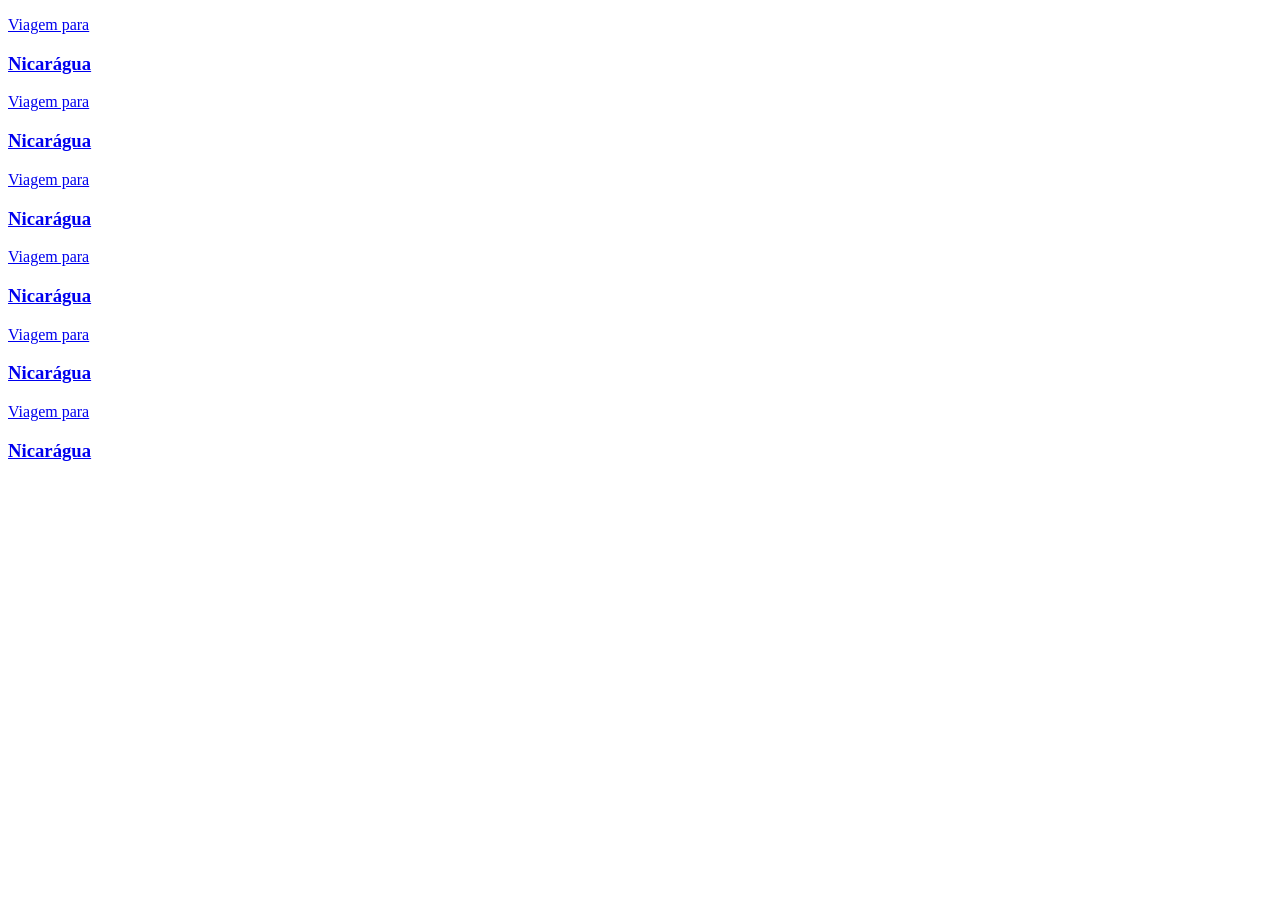
==== cards/index.html @ 80de3675 "feat(cards): added html" ====
<!doctype html>
<html lang="pt-br">
  <head>
    <meta charset="UTF-8" />
    <meta name="viewport" content="width=device-width, initial-scale=1.0" />
    <title>Cards</title>
    <link rel="stylesheet" href="style.css" />
    <script src="script.js" defer></script>
  </head>
  <body>
    <div class="cards">
      <!-- Card 1 - Nicarágua -->
      <a href="#" class="card">
        <div class="card-background"></div>
        <div class="card-content">
          <p>Viagem para</p>
          <h3>Nicarágua</h3>
        </div>
      </a>

      <!-- Card 2 - México -->
      <a href="#" class="card">
        <div class="card-background"></div>
        <div class="card-content">
          <p>Viagem para</p>
          <h3>Nicarágua</h3>
        </div>
      </a>

      <!-- Card 3 - Peru -->
      <a href="#" class="card">
        <div class="card-background"></div>
        <div class="card-content">
          <p>Viagem para</p>
          <h3>Nicarágua</h3>
        </div>
      </a>

      <!-- Card 4 - Brasil -->
      <a href="#" class="card">
        <div class="card-background"></div>
        <div class="card-content">
          <p>Viagem para</p>
          <h3>Nicarágua</h3>
        </div>
      </a>

      <!-- Card 5 - Colômbia -->
      <a href="#" class="card">
        <div class="card-background"></div>
        <div class="card-content">
          <p>Viagem para</p>
          <h3>Nicarágua</h3>
        </div>
      </a>

      <!-- Card 6 - Chile -->
      <a href="#" class="card">
        <div class="card-background"></div>
        <div class="card-content">
          <p>Viagem para</p>
          <h3>Nicarágua</h3>
        </div>
      </a>
    </div>
  </body>
</html>
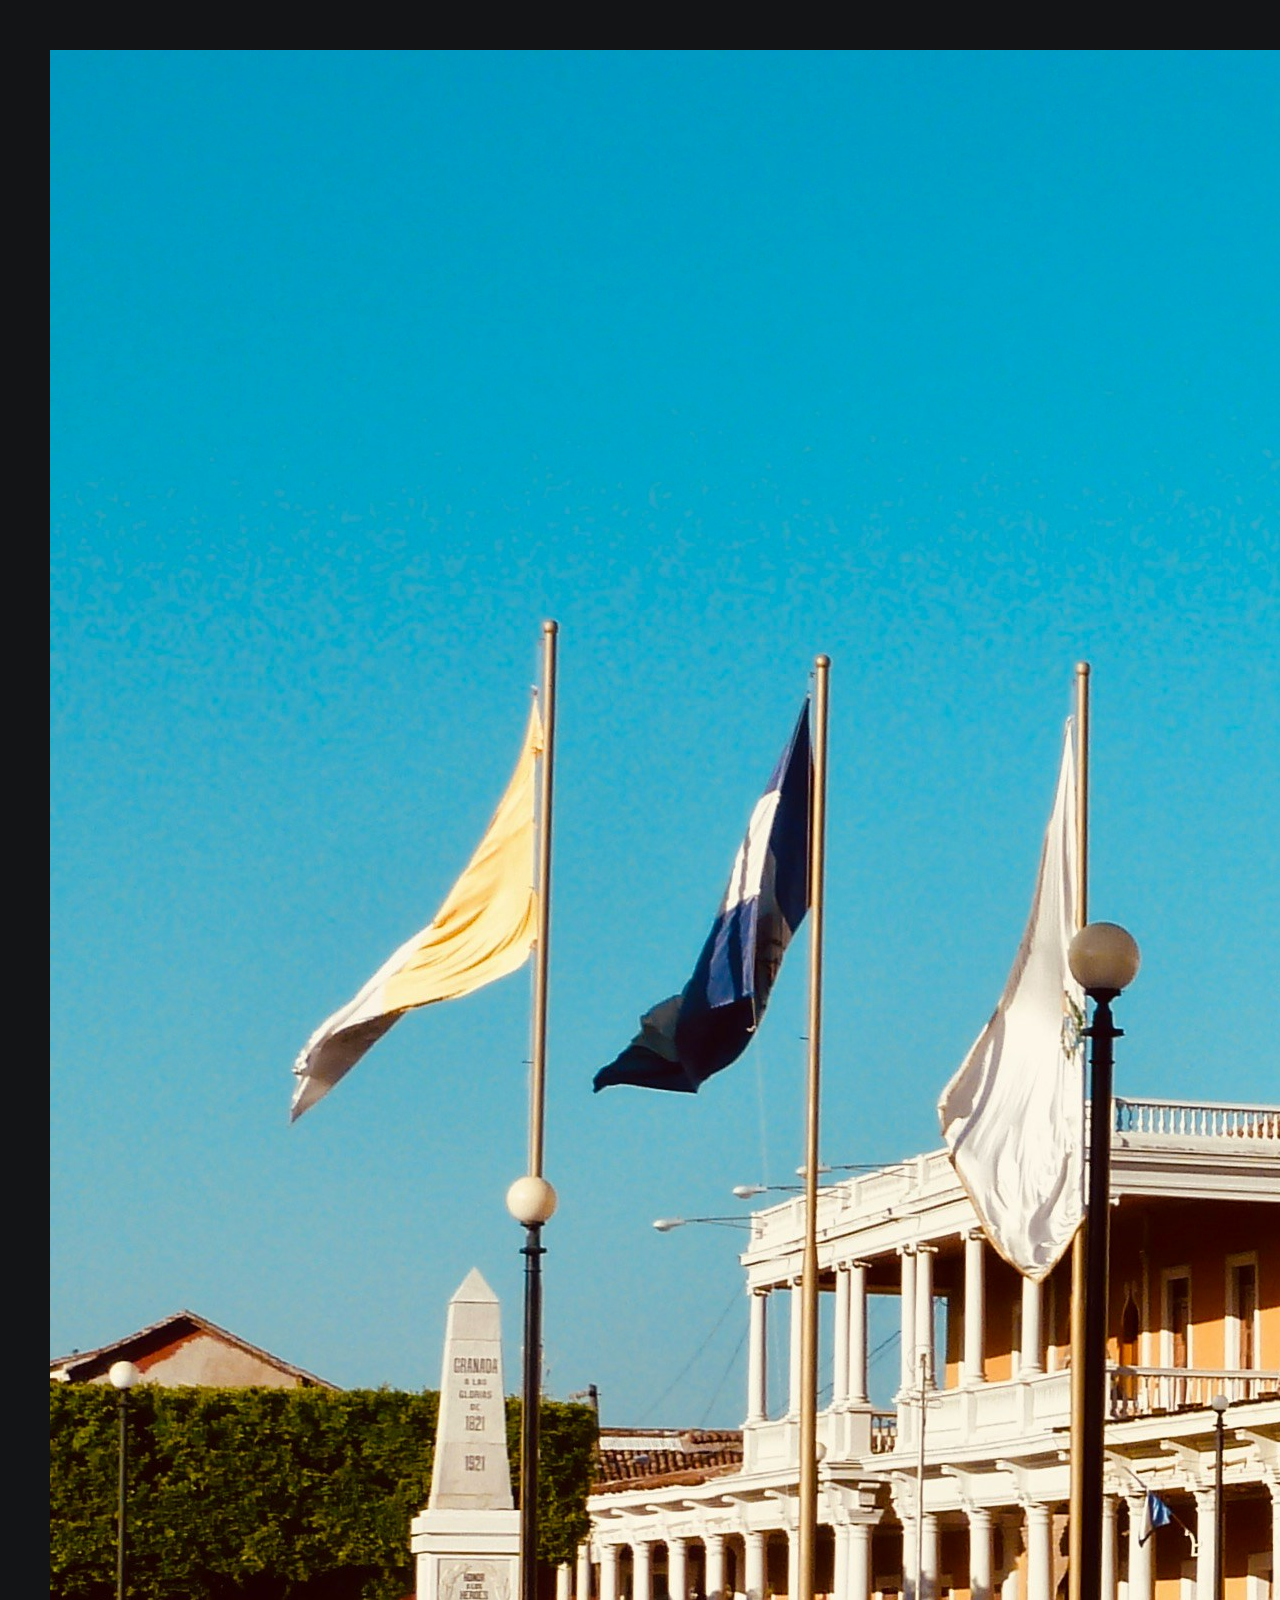
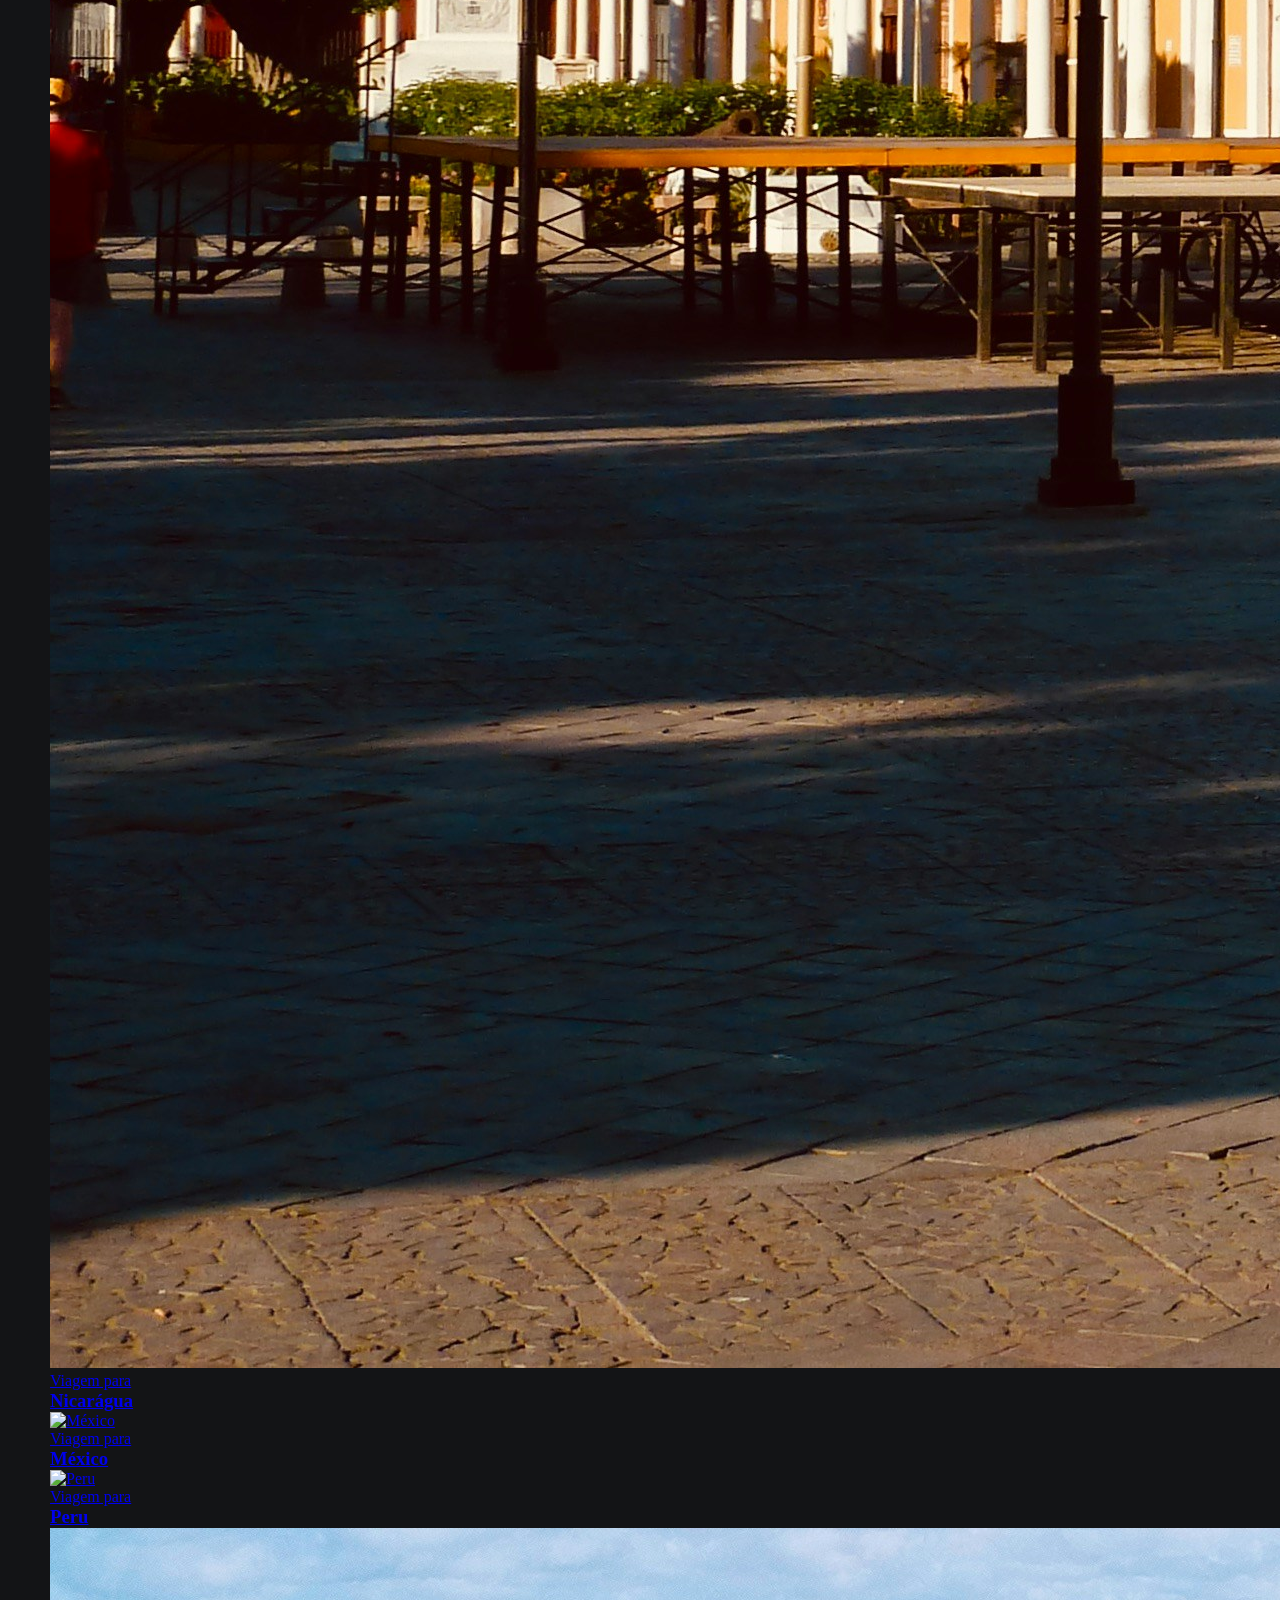
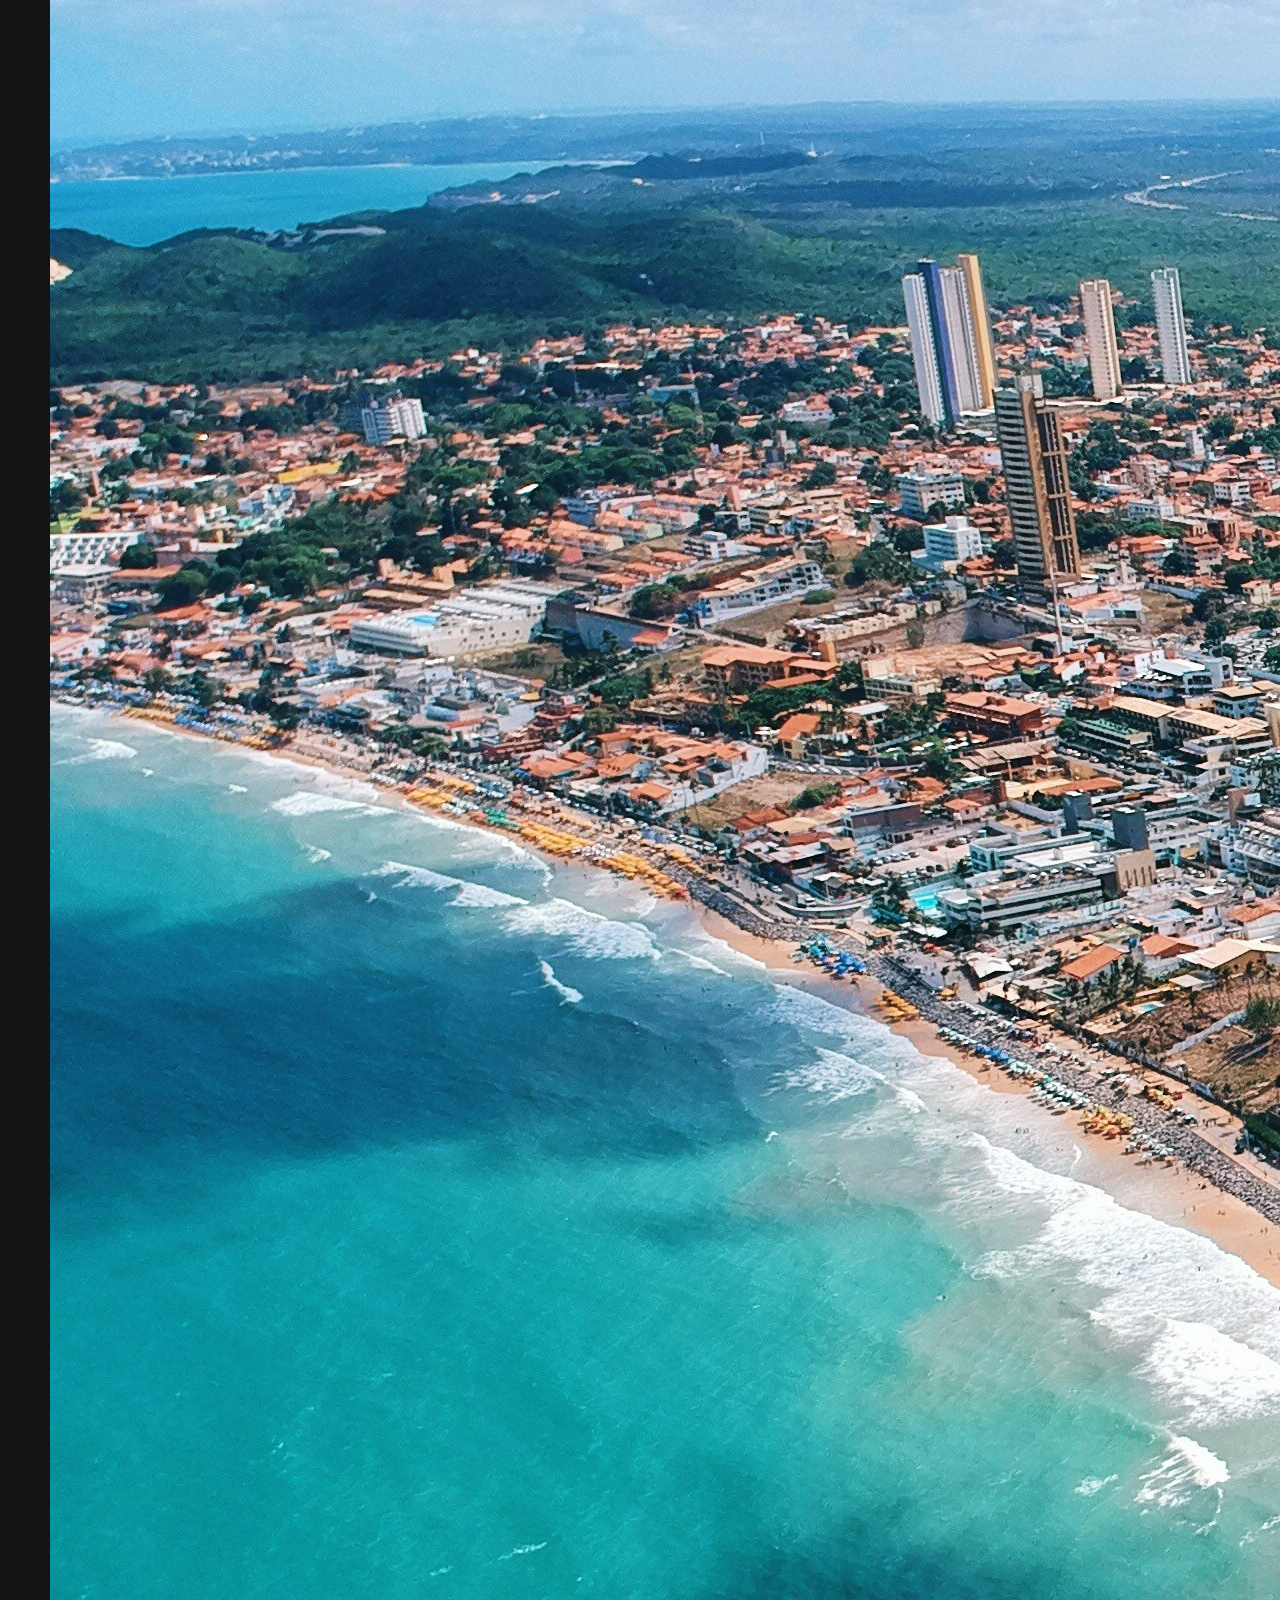
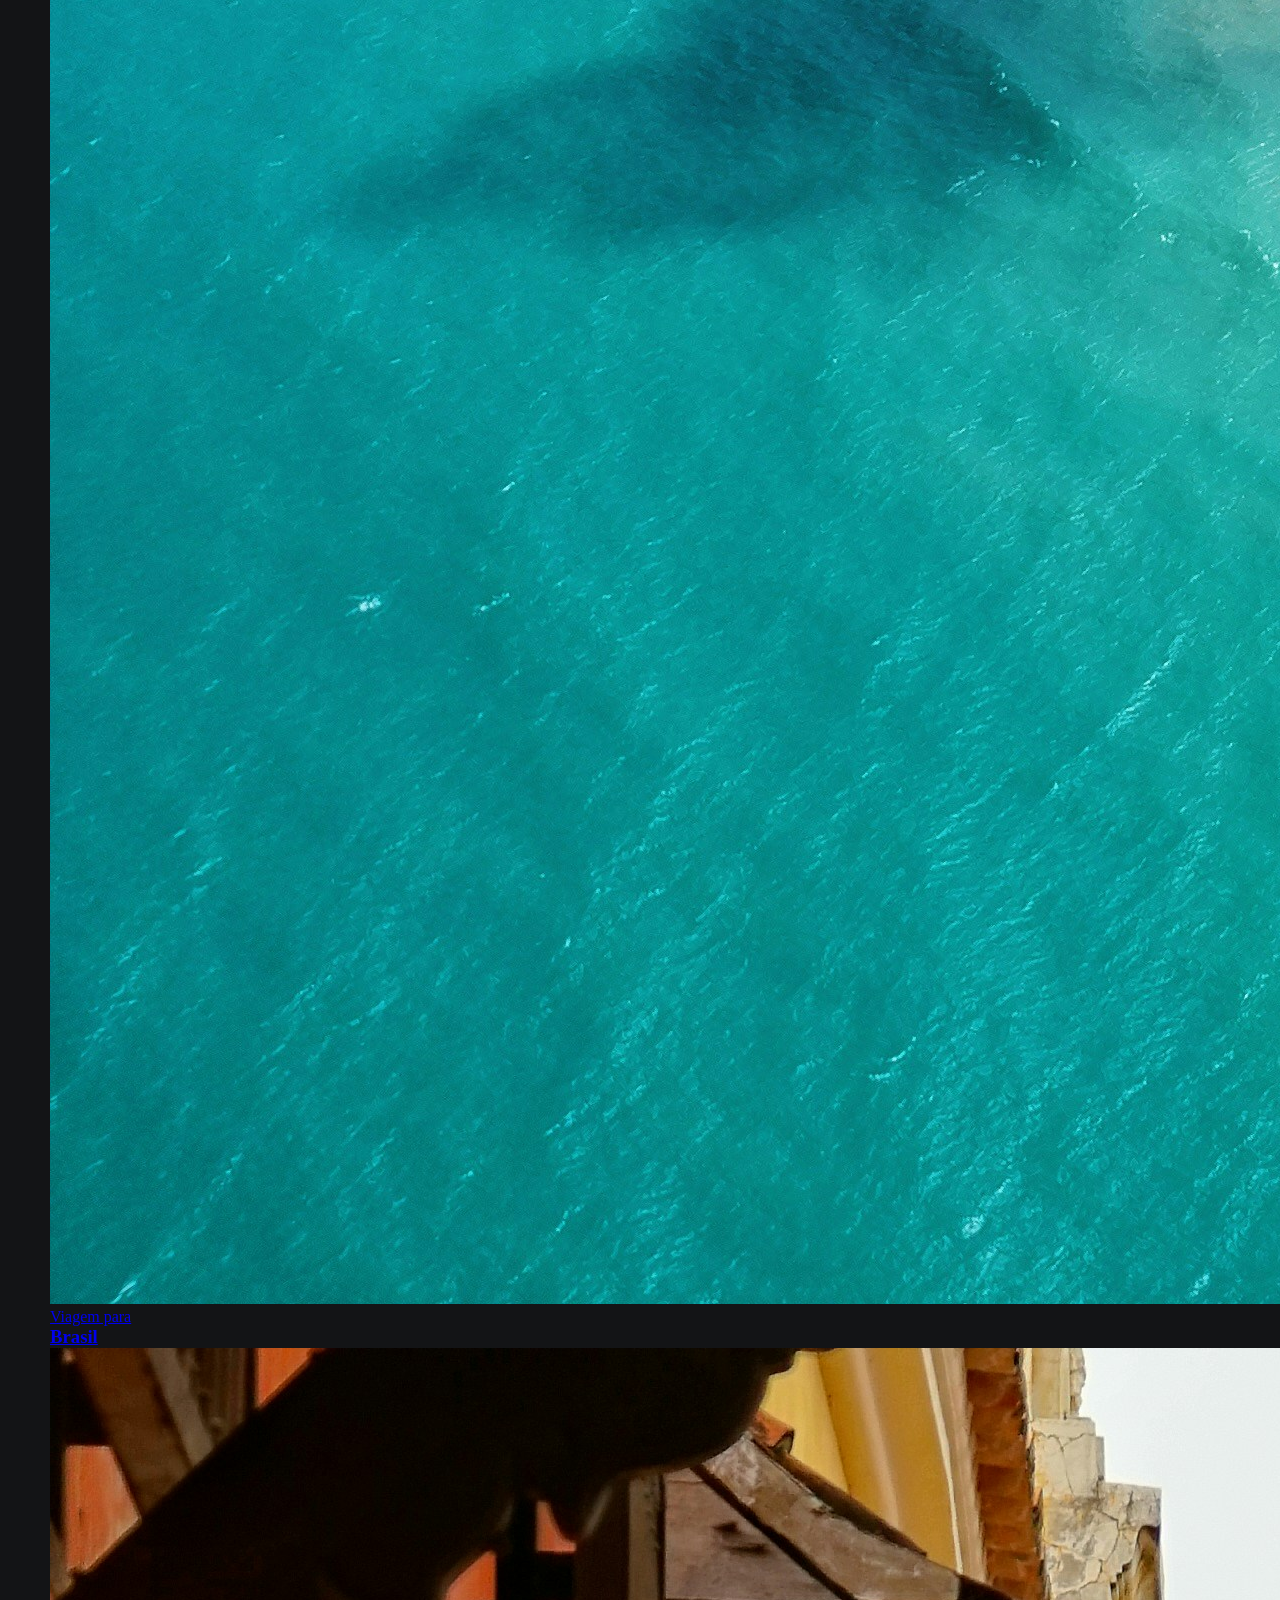
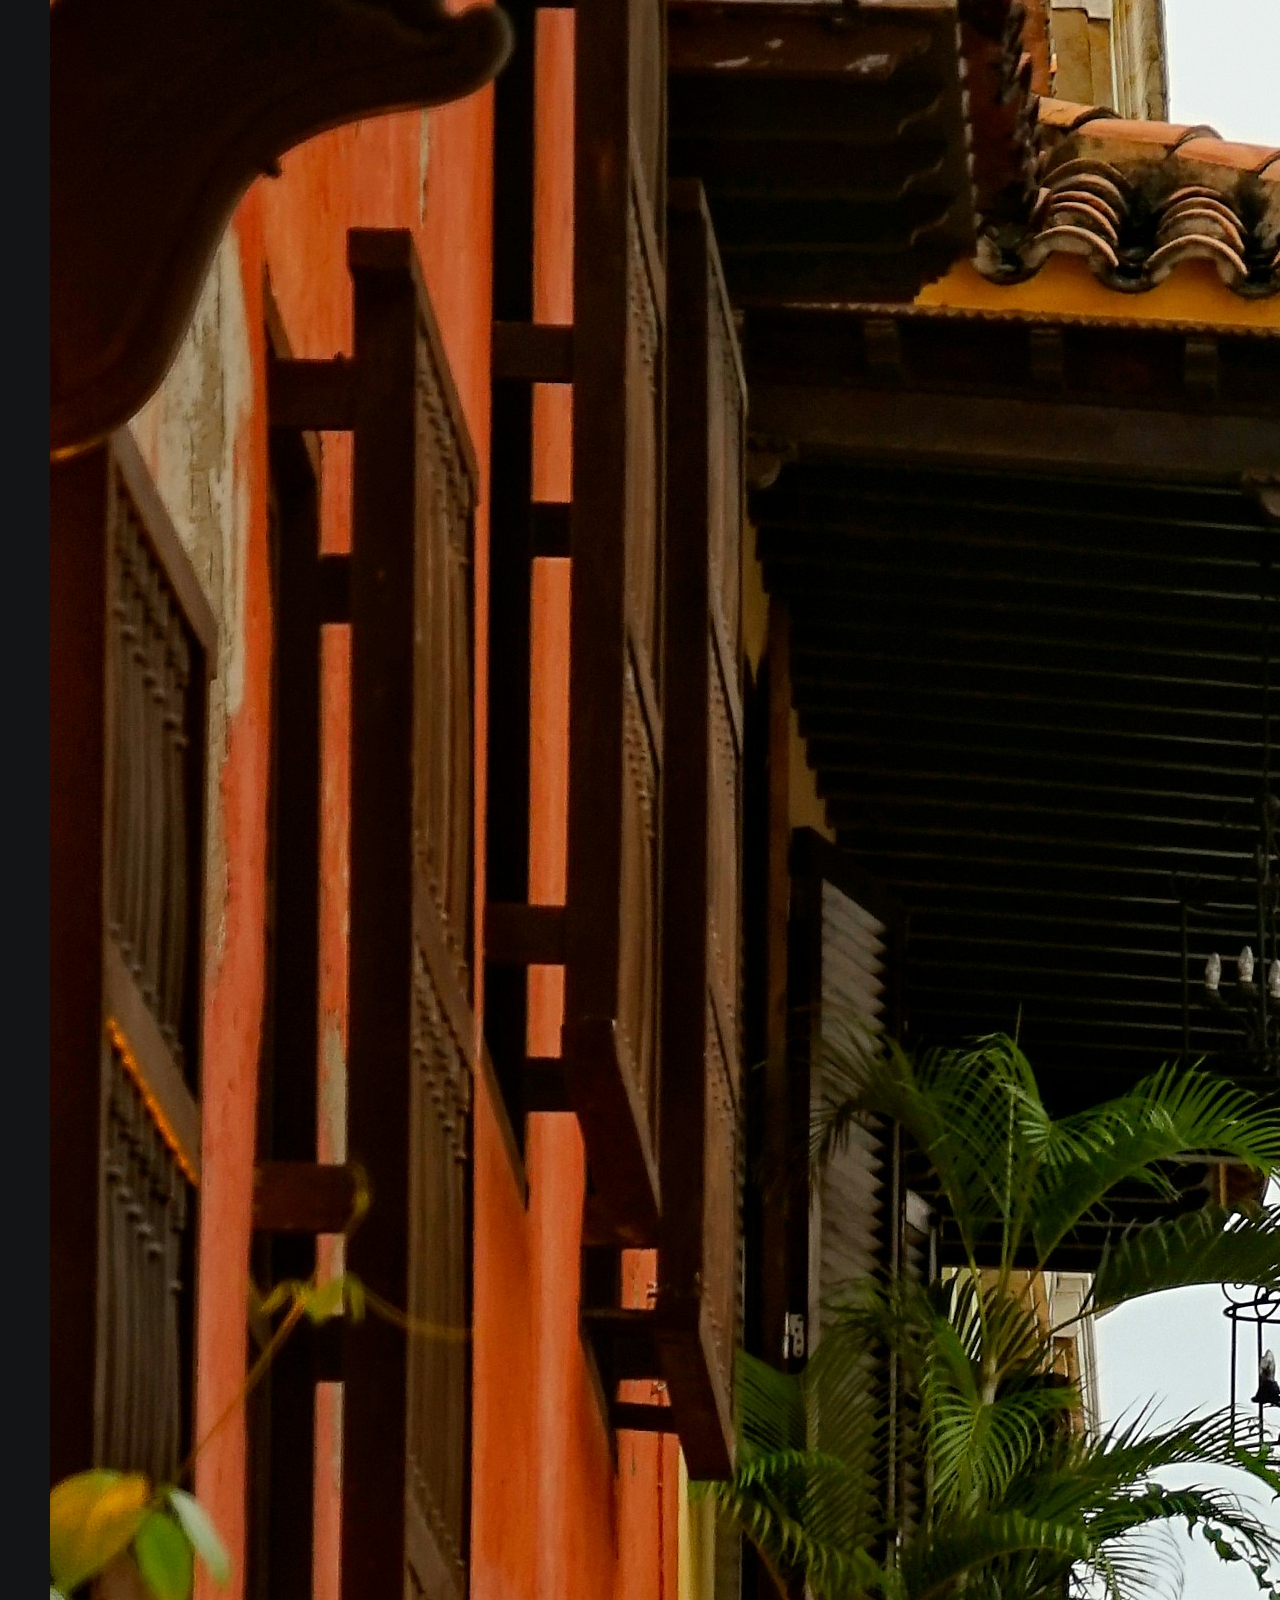
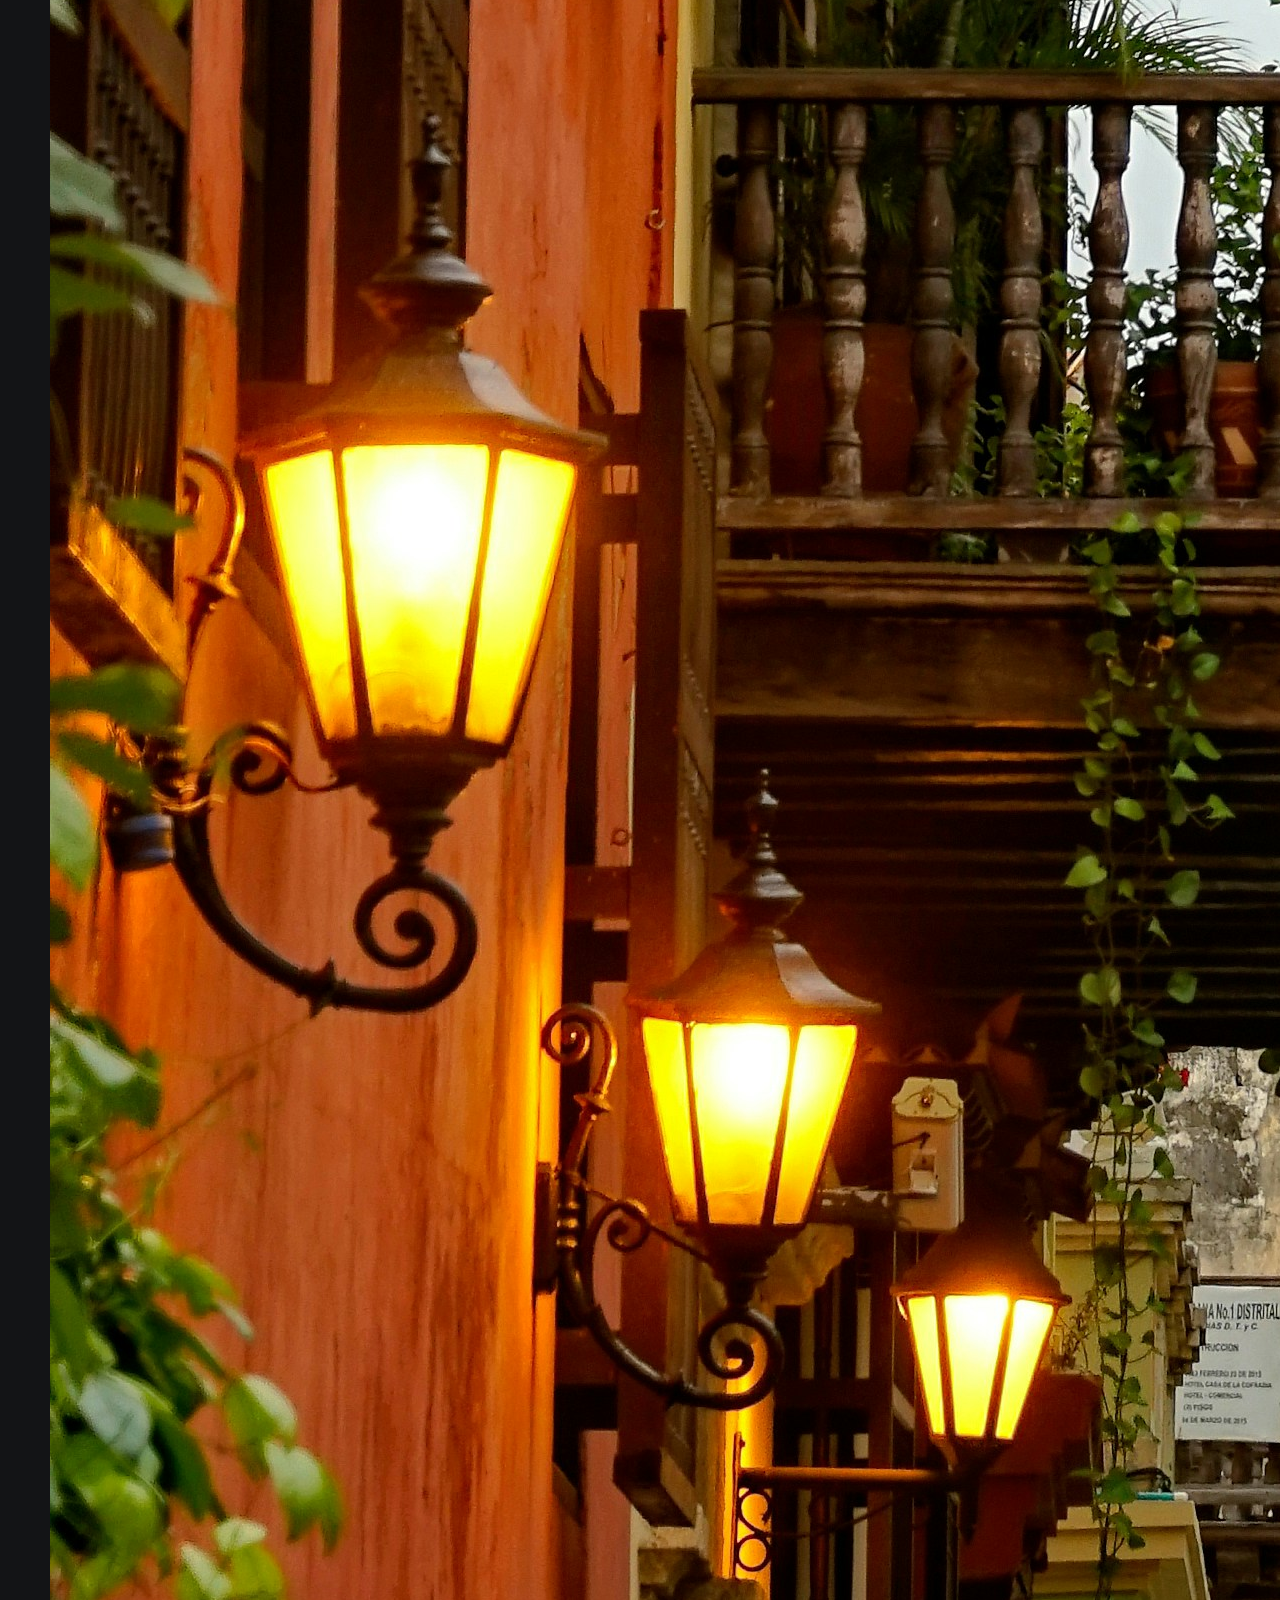
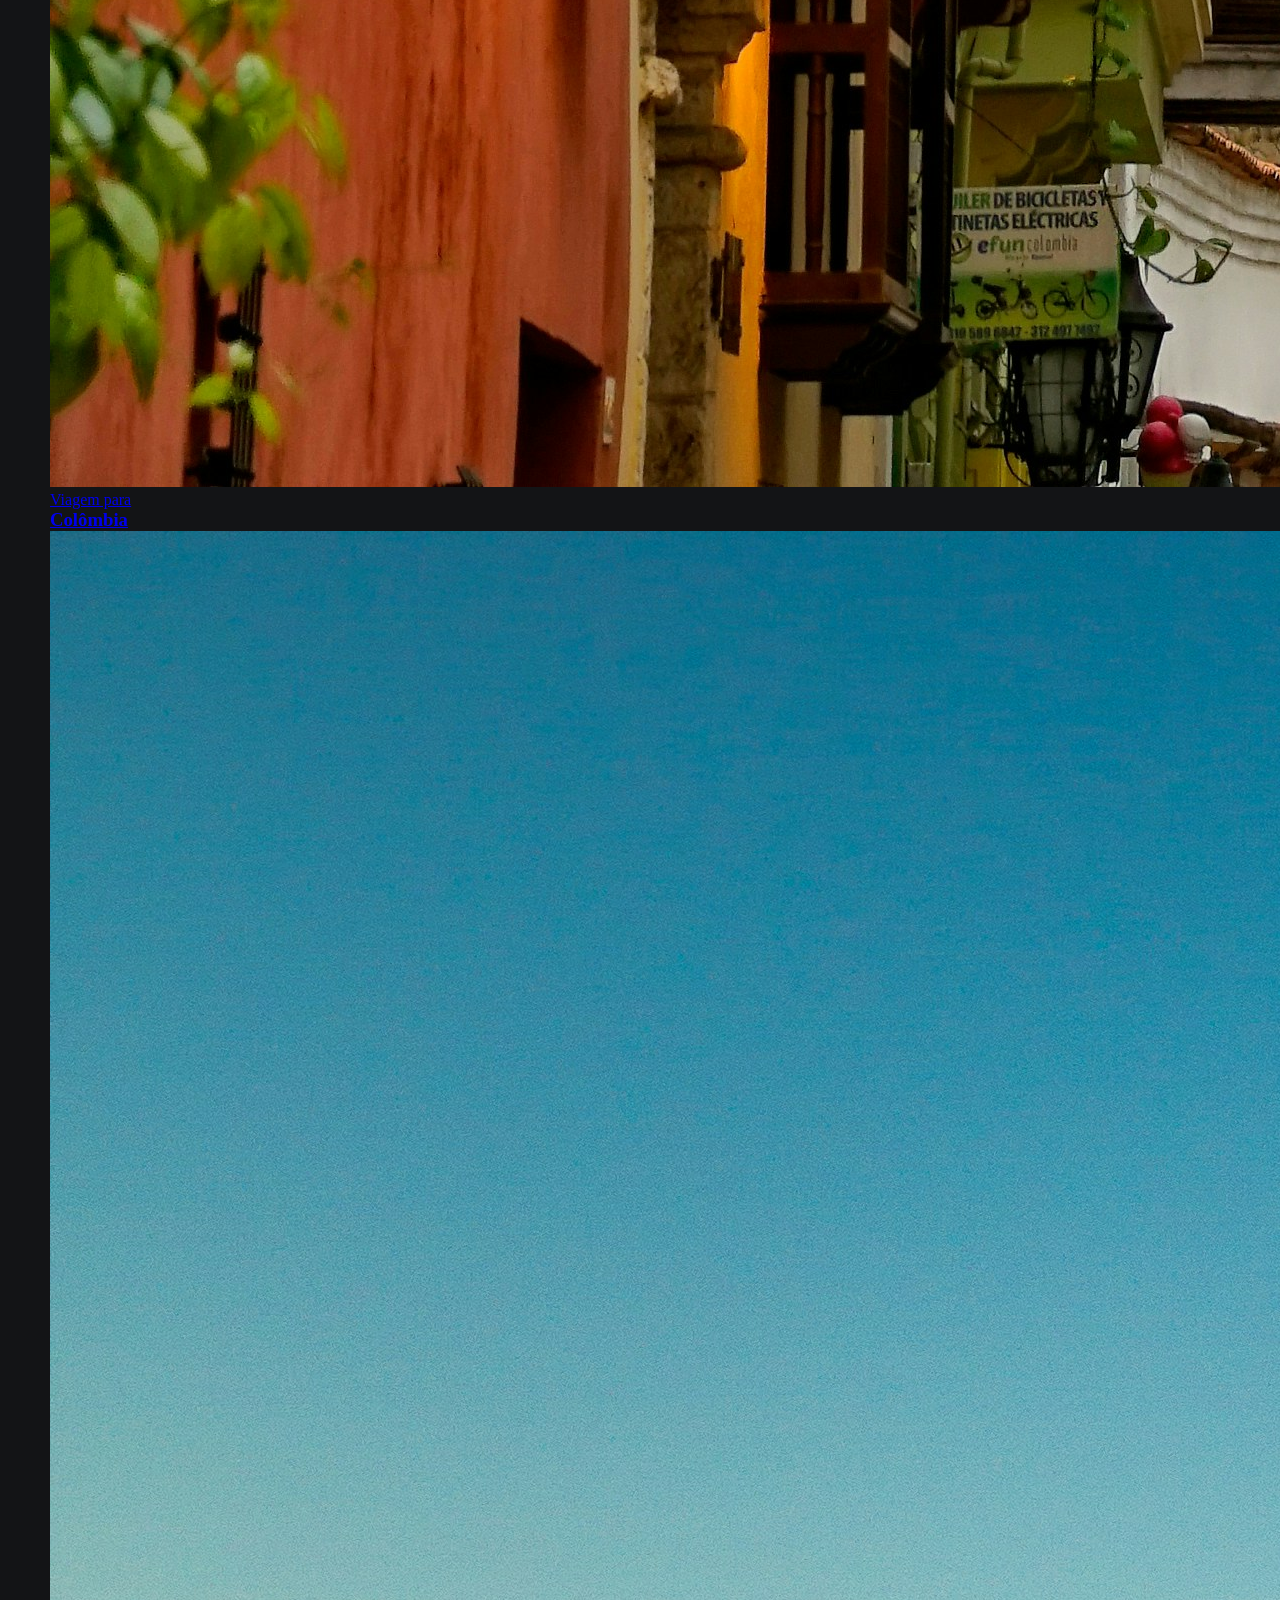
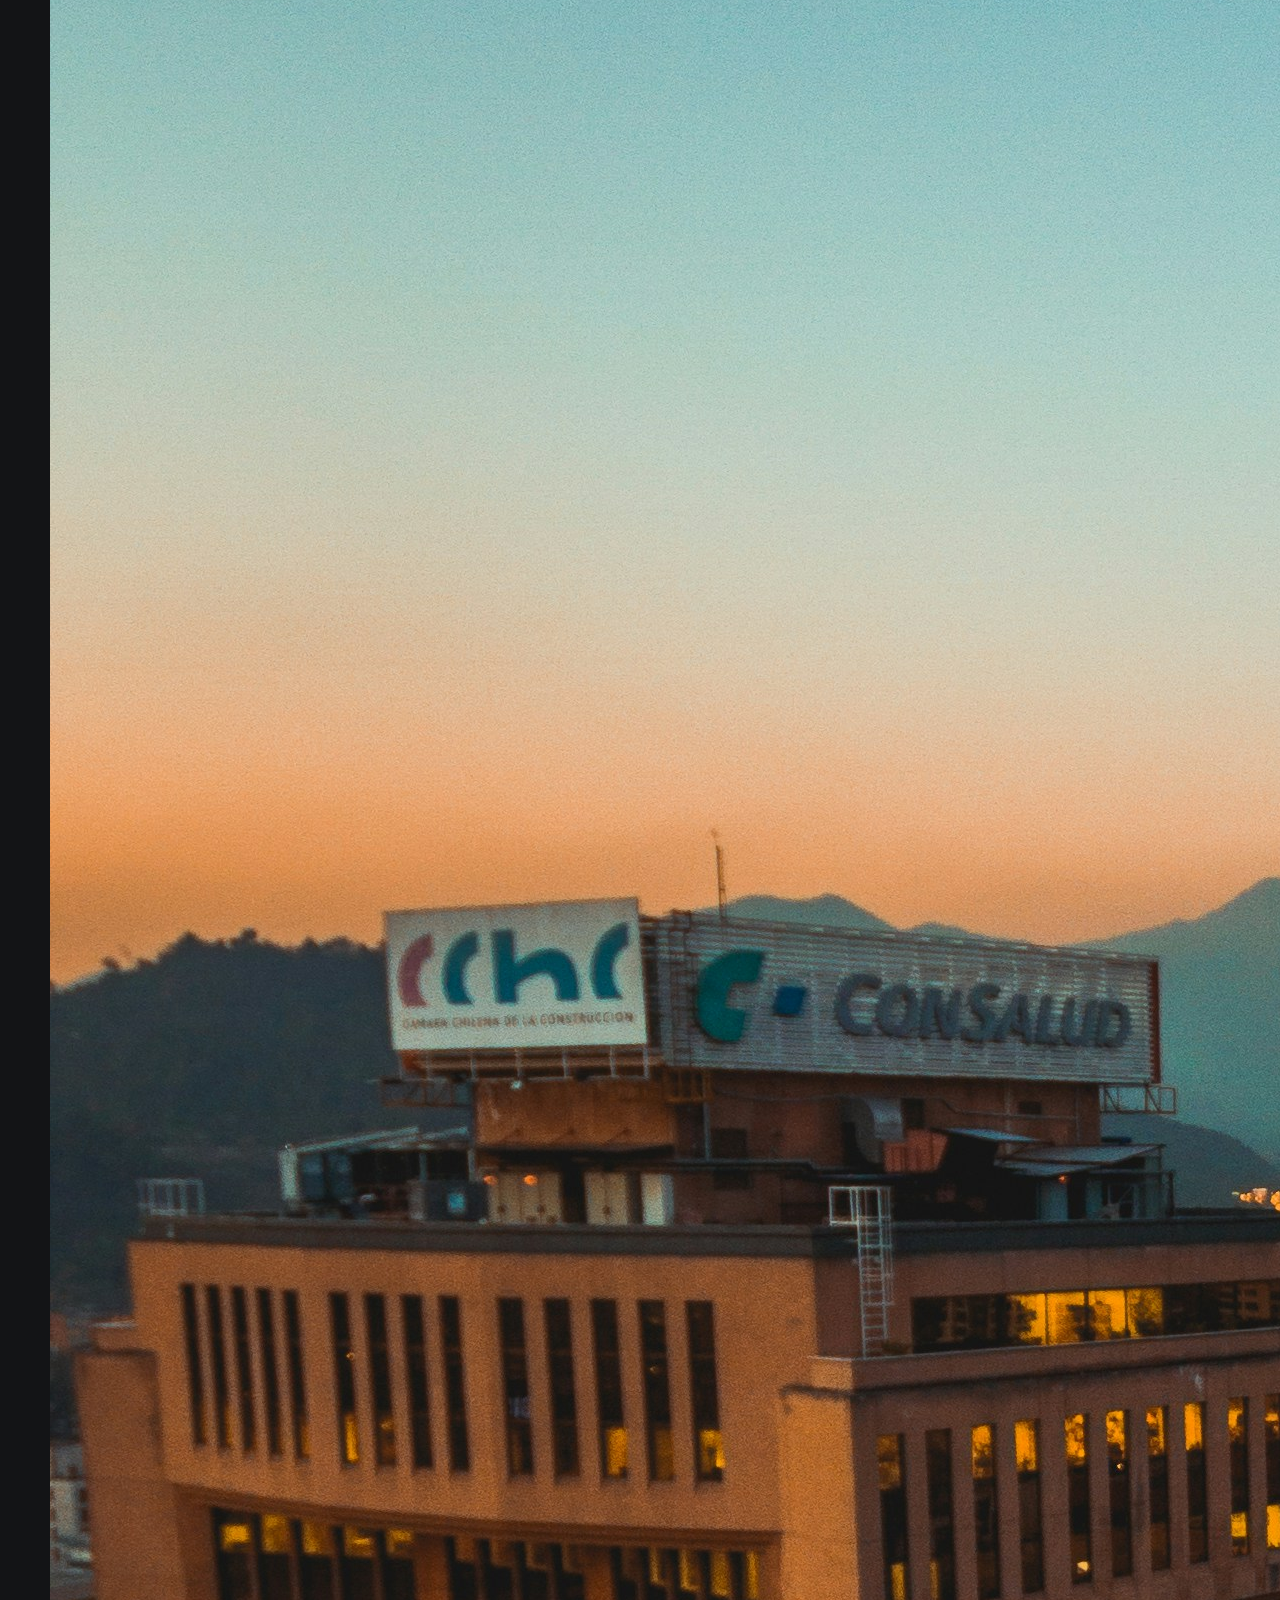
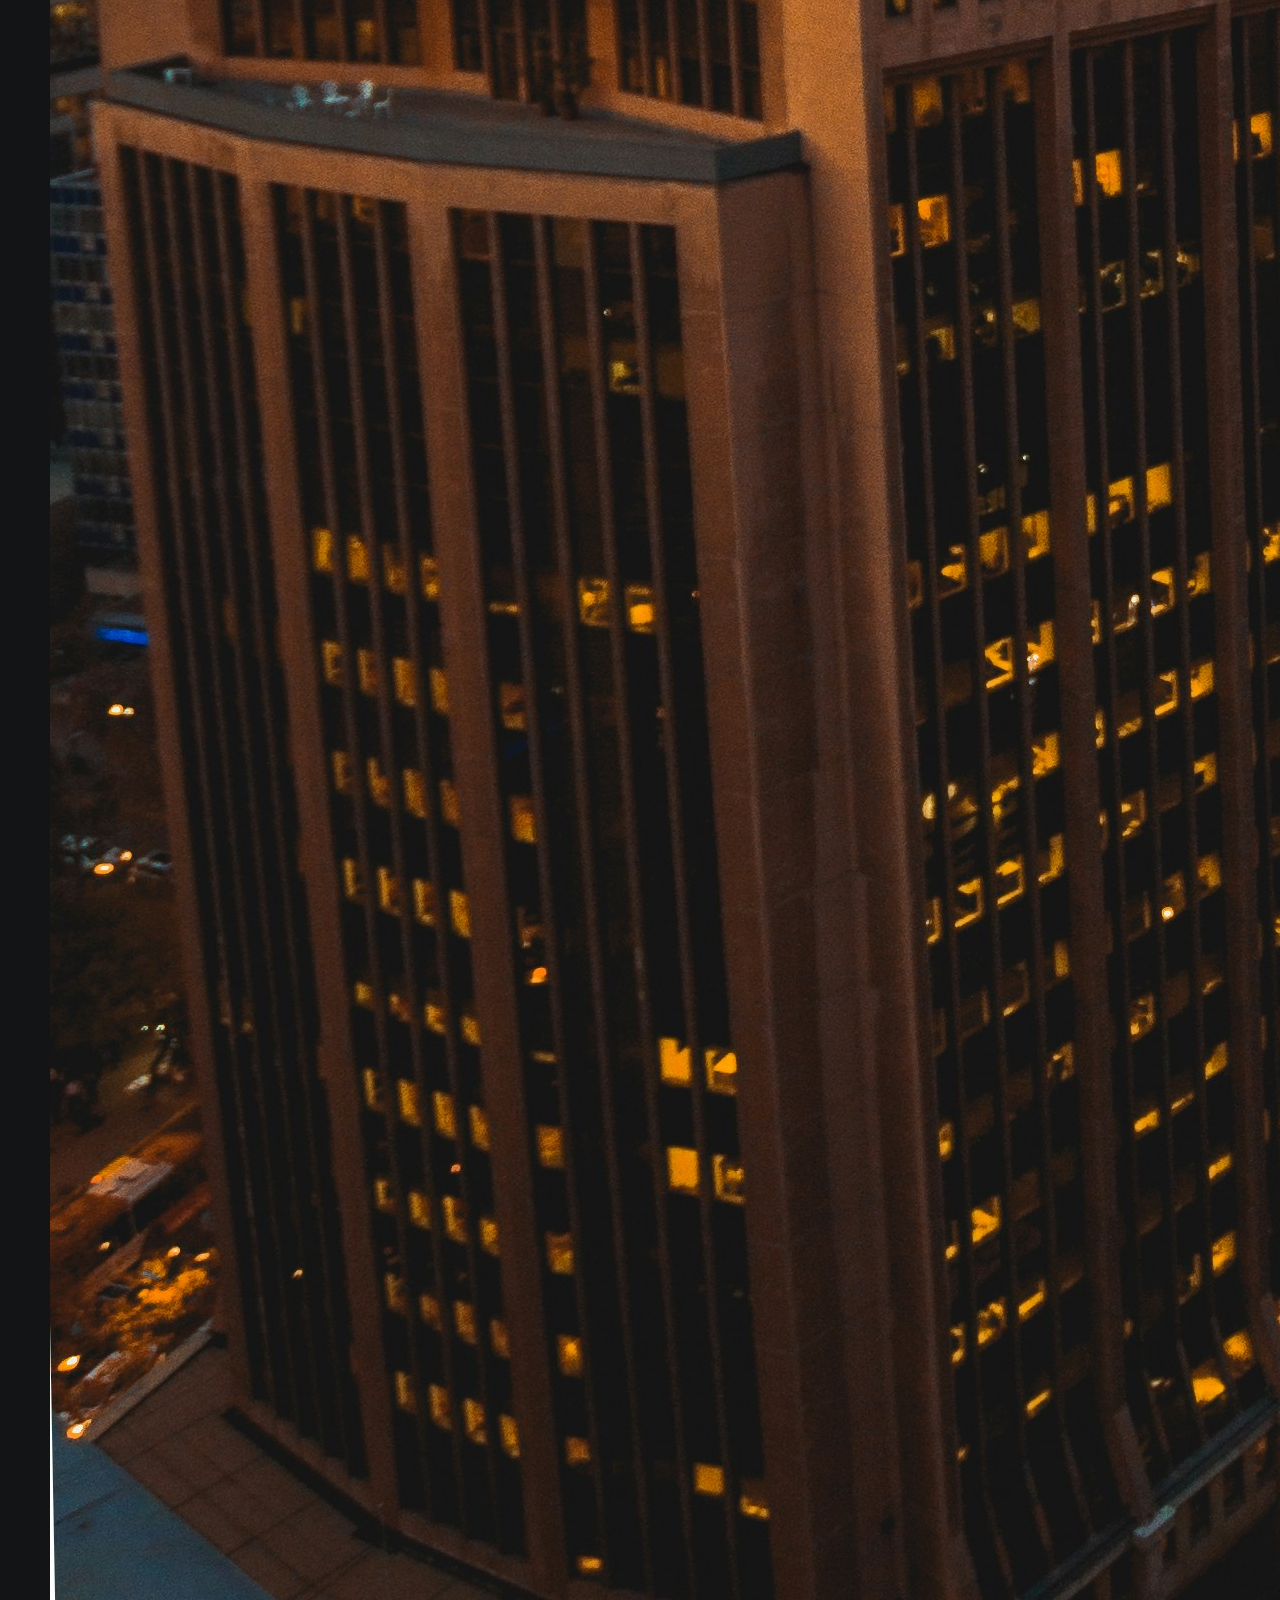
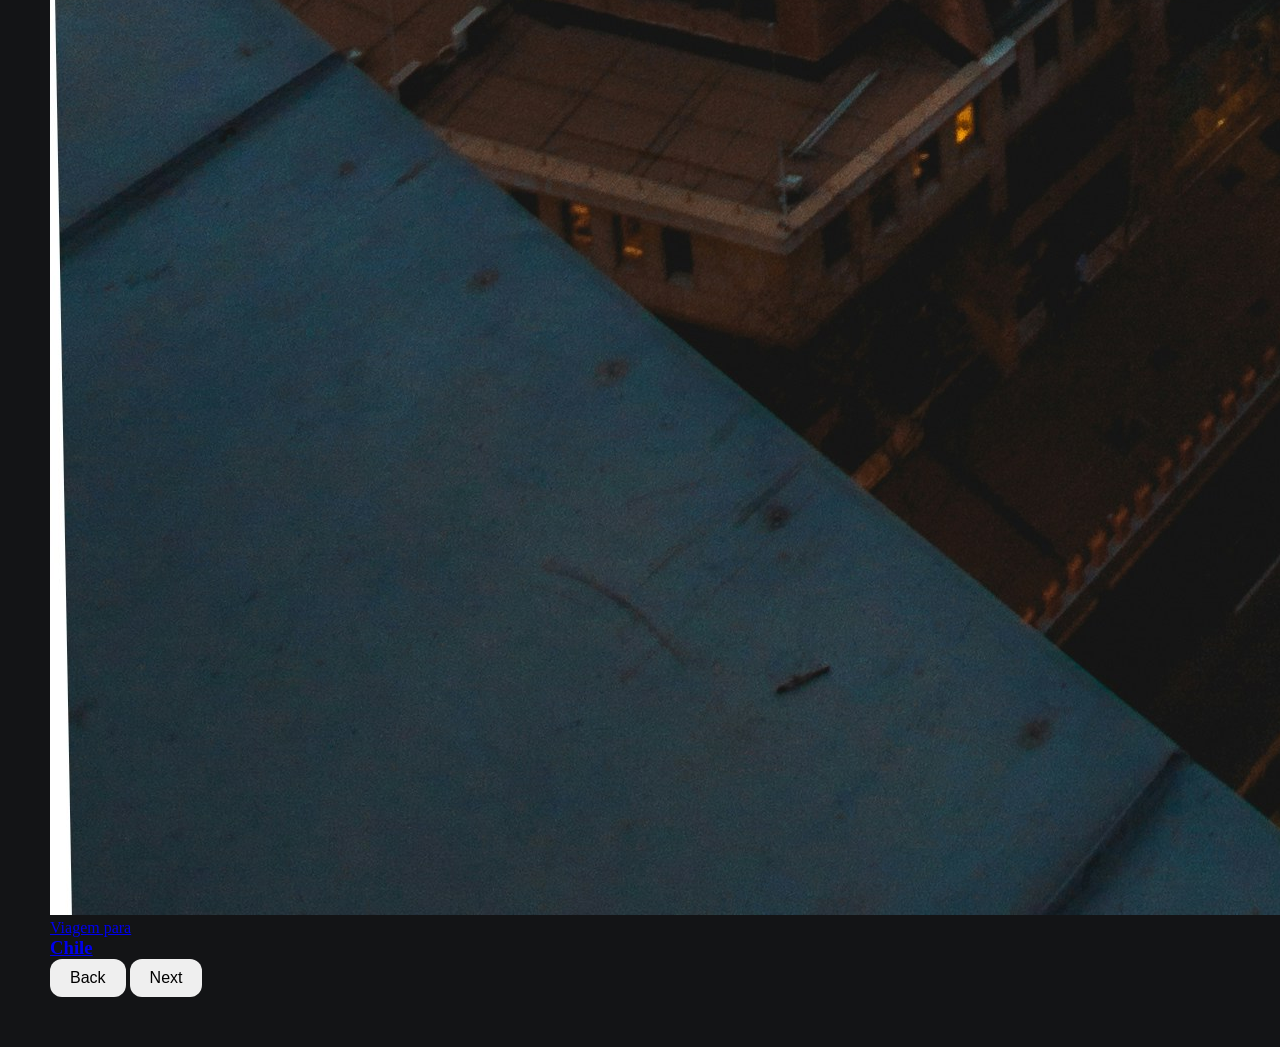
==== commit 0cbda8b9: "feat(card): refactor component markup, logic and styles" ====
--- a/cards/index.html
+++ b/cards/index.html
@@ -10,8 +10,10 @@
   <body>
     <div class="cards">
       <!-- Card 1 - Nicarágua -->
-      <a href="#" class="card">
-        <div class="card-background"></div>
+      <a href="#" class="card active">
+        <div class="card-background">
+          <img src="assets/imgs/nicaragua.jpg" alt="Nicarágua" />
+        </div>
         <div class="card-content">
           <p>Viagem para</p>
           <h3>Nicarágua</h3>
@@ -20,48 +22,63 @@
 
       <!-- Card 2 - México -->
       <a href="#" class="card">
-        <div class="card-background"></div>
+        <div class="card-background">
+          <img src="assets/imgs/mexico.jpg" alt="México" />
+        </div>
         <div class="card-content">
           <p>Viagem para</p>
-          <h3>Nicarágua</h3>
+          <h3>México</h3>
         </div>
       </a>
 
       <!-- Card 3 - Peru -->
       <a href="#" class="card">
-        <div class="card-background"></div>
+        <div class="card-background">
+          <img src="assets/imgs/peru.jpg" alt="Peru" />
+        </div>
         <div class="card-content">
           <p>Viagem para</p>
-          <h3>Nicarágua</h3>
+          <h3>Peru</h3>
         </div>
       </a>
 
       <!-- Card 4 - Brasil -->
       <a href="#" class="card">
-        <div class="card-background"></div>
+        <div class="card-background">
+          <img src="assets/imgs/brasil.jpg" alt="brasil" />
+        </div>
         <div class="card-content">
           <p>Viagem para</p>
-          <h3>Nicarágua</h3>
+          <h3>Brasil</h3>
         </div>
       </a>
 
       <!-- Card 5 - Colômbia -->
       <a href="#" class="card">
-        <div class="card-background"></div>
+        <div class="card-background">
+          <img src="assets/imgs/colombia.jpg" alt="Colômbia" />
+        </div>
         <div class="card-content">
           <p>Viagem para</p>
-          <h3>Nicarágua</h3>
+          <h3>Colômbia</h3>
         </div>
       </a>
 
       <!-- Card 6 - Chile -->
       <a href="#" class="card">
-        <div class="card-background"></div>
+        <div class="card-background">
+          <img src="assets/imgs/chile.jpg" alt="Chile" />
+        </div>
         <div class="card-content">
           <p>Viagem para</p>
-          <h3>Nicarágua</h3>
+          <h3>Chile</h3>
         </div>
       </a>
     </div>
+
+    <div class="nav-btn">
+      <button class="btn-back">Back</button>
+      <button class="btn-next">Next</button>
+    </div>
   </body>
 </html>
--- a/cards/style.css
+++ b/cards/style.css
@@ -0,0 +1,17 @@
+* {
+  margin: 0;
+  padding: 0;
+  box-sizing: border-box;
+  border: 0;
+}
+
+body {
+  background: #131416;
+  padding: 50px;
+}
+
+button {
+  font-size: 16px;
+  padding: 10px 20px;
+  border-radius: 12px;
+}
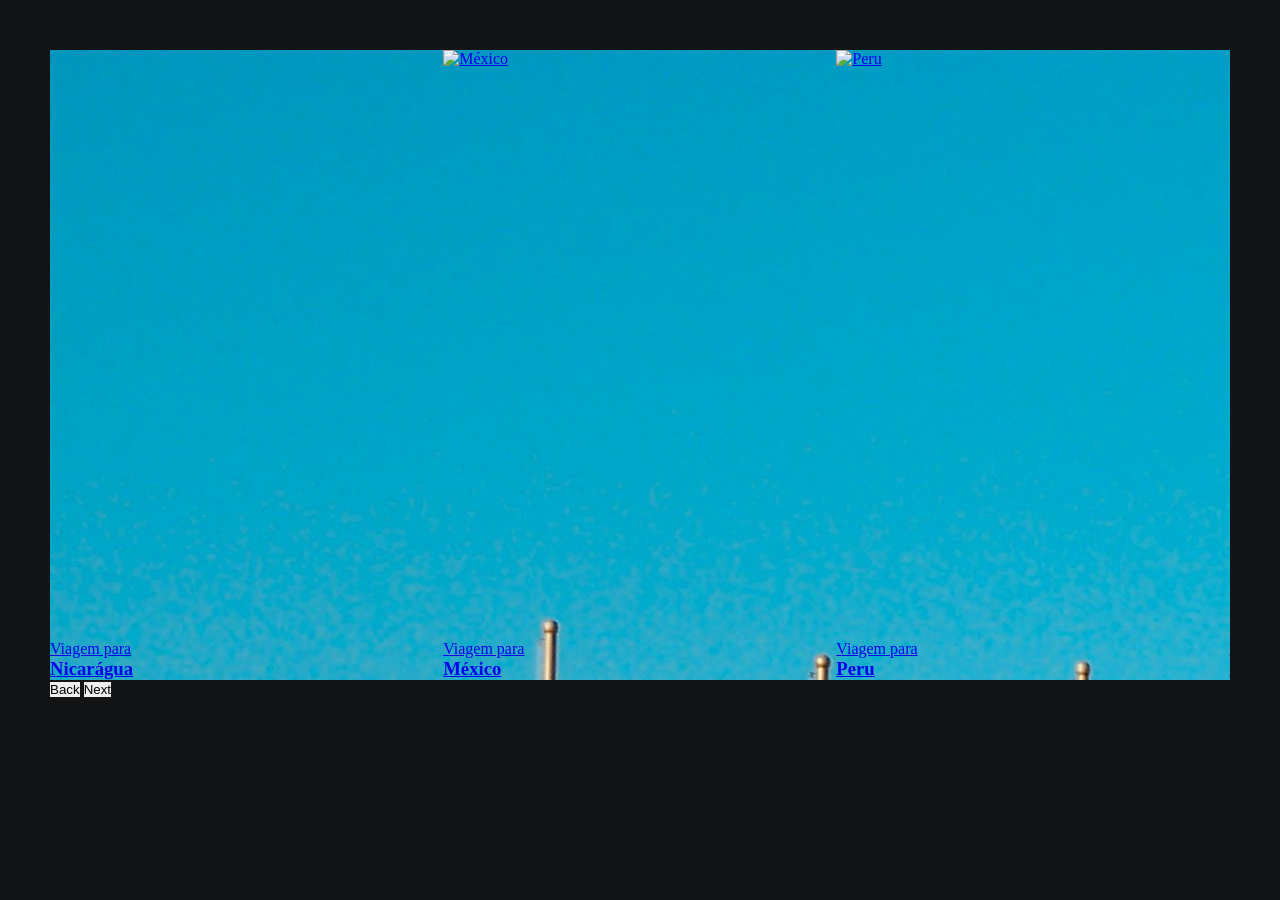
==== commit 479ee63d: "feat(card): add css styles" ====
--- a/cards/index.html
+++ b/cards/index.html
@@ -8,72 +8,74 @@
     <script src="script.js" defer></script>
   </head>
   <body>
-    <div class="cards">
-      <!-- Card 1 - Nicarágua -->
-      <a href="#" class="card active">
-        <div class="card-background">
-          <img src="assets/imgs/nicaragua.jpg" alt="Nicarágua" />
-        </div>
-        <div class="card-content">
-          <p>Viagem para</p>
-          <h3>Nicarágua</h3>
-        </div>
-      </a>
+    <div class="carroussel">
+      <div class="cards">
+        <!-- Card 1 - Nicarágua -->
+        <a href="#" class="card active">
+          <div class="card-background">
+            <img src="assets/imgs/nicaragua.jpg" alt="Nicarágua" />
+          </div>
+          <div class="card-content">
+            <p>Viagem para</p>
+            <h3>Nicarágua</h3>
+          </div>
+        </a>
 
-      <!-- Card 2 - México -->
-      <a href="#" class="card">
-        <div class="card-background">
-          <img src="assets/imgs/mexico.jpg" alt="México" />
-        </div>
-        <div class="card-content">
-          <p>Viagem para</p>
-          <h3>México</h3>
-        </div>
-      </a>
+        <!-- Card 2 - México -->
+        <a href="#" class="card">
+          <div class="card-background">
+            <img src="assets/imgs/mexico.jpg" alt="México" />
+          </div>
+          <div class="card-content">
+            <p>Viagem para</p>
+            <h3>México</h3>
+          </div>
+        </a>
 
-      <!-- Card 3 - Peru -->
-      <a href="#" class="card">
-        <div class="card-background">
-          <img src="assets/imgs/peru.jpg" alt="Peru" />
-        </div>
-        <div class="card-content">
-          <p>Viagem para</p>
-          <h3>Peru</h3>
-        </div>
-      </a>
+        <!-- Card 3 - Peru -->
+        <a href="#" class="card">
+          <div class="card-background">
+            <img src="assets/imgs/peru.jpg" alt="Peru" />
+          </div>
+          <div class="card-content">
+            <p>Viagem para</p>
+            <h3>Peru</h3>
+          </div>
+        </a>
 
-      <!-- Card 4 - Brasil -->
-      <a href="#" class="card">
-        <div class="card-background">
-          <img src="assets/imgs/brasil.jpg" alt="brasil" />
-        </div>
-        <div class="card-content">
-          <p>Viagem para</p>
-          <h3>Brasil</h3>
-        </div>
-      </a>
+        <!-- Card 4 - Brasil -->
+        <a href="#" class="card">
+          <div class="card-background">
+            <img src="assets/imgs/brasil.jpg" alt="brasil" />
+          </div>
+          <div class="card-content">
+            <p>Viagem para</p>
+            <h3>Brasil</h3>
+          </div>
+        </a>
 
-      <!-- Card 5 - Colômbia -->
-      <a href="#" class="card">
-        <div class="card-background">
-          <img src="assets/imgs/colombia.jpg" alt="Colômbia" />
-        </div>
-        <div class="card-content">
-          <p>Viagem para</p>
-          <h3>Colômbia</h3>
-        </div>
-      </a>
+        <!-- Card 5 - Colômbia -->
+        <a href="#" class="card">
+          <div class="card-background">
+            <img src="assets/imgs/colombia.jpg" alt="Colômbia" />
+          </div>
+          <div class="card-content">
+            <p>Viagem para</p>
+            <h3>Colômbia</h3>
+          </div>
+        </a>
 
-      <!-- Card 6 - Chile -->
-      <a href="#" class="card">
-        <div class="card-background">
-          <img src="assets/imgs/chile.jpg" alt="Chile" />
-        </div>
-        <div class="card-content">
-          <p>Viagem para</p>
-          <h3>Chile</h3>
-        </div>
-      </a>
+        <!-- Card 6 - Chile -->
+        <a href="#" class="card">
+          <div class="card-background">
+            <img src="assets/imgs/chile.jpg" alt="Chile" />
+          </div>
+          <div class="card-content">
+            <p>Viagem para</p>
+            <h3>Chile</h3>
+          </div>
+        </a>
+      </div>
     </div>
 
     <div class="nav-btn">
--- a/cards/style.css
+++ b/cards/style.css
@@ -10,8 +10,24 @@
   padding: 50px;
 }
 
-button {
-  font-size: 16px;
-  padding: 10px 20px;
-  border-radius: 12px;
+.carroussel {
+  width: 100%;
+  overflow: hidden;
 }
+
+.cards {
+  display: flex;
+  width: 200%;
+  transition: all 0.3s;
+}
+
+.card {
+  width: 16.66%;
+  flex-shrink: 0;
+  aspect-ratio: 2/3;
+}
+
+.card-background {
+  width: 100%;
+  height: 100%;
+}
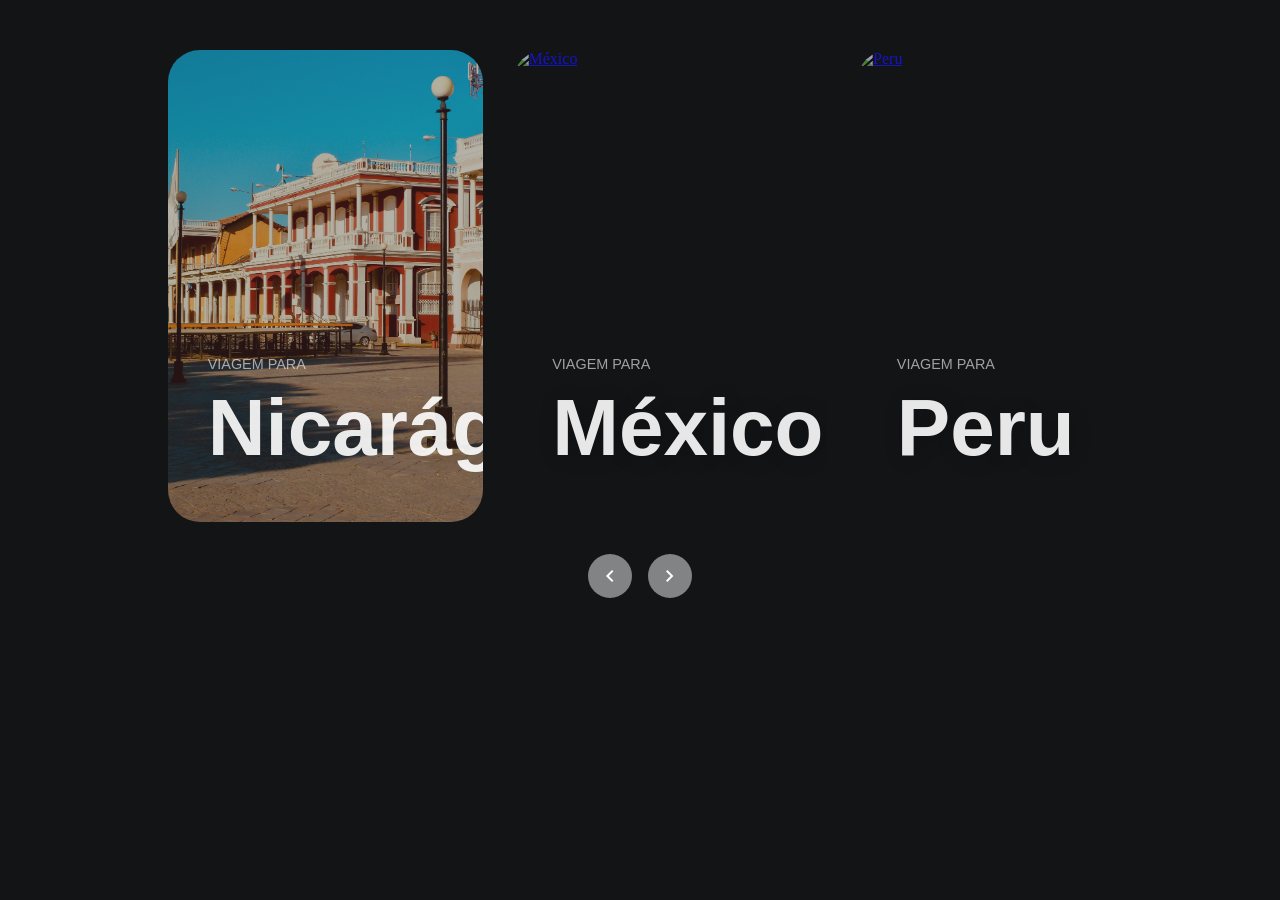
==== commit f2d99245: "feat(cards): finish styles" ====
--- a/cards/index.html
+++ b/cards/index.html
@@ -5,6 +5,10 @@
     <meta name="viewport" content="width=device-width, initial-scale=1.0" />
     <title>Cards</title>
     <link rel="stylesheet" href="style.css" />
+    <link
+      href="https://fonts.googleapis.com/css2?family=Material+Symbols+Outlined:opsz,wght,FILL,GRAD@24,400,0,0"
+      rel="stylesheet"
+    />
     <script src="script.js" defer></script>
   </head>
   <body>
@@ -79,8 +83,12 @@
     </div>
 
     <div class="nav-btn">
-      <button class="btn-back">Back</button>
-      <button class="btn-next">Next</button>
+      <button class="btn-back">
+        <span class="material-symbols-outlined">keyboard_arrow_left</span>
+      </button>
+      <button class="btn-next">
+        <span class="material-symbols-outlined">keyboard_arrow_right</span>
+      </button>
     </div>
   </body>
 </html>
--- a/cards/style.css
+++ b/cards/style.css
@@ -6,12 +6,16 @@
 }
 
 body {
+  display: flex;
+  flex-direction: column;
+  align-items: center;
+  min-height: 100vh;
   background: #131416;
   padding: 50px;
 }
 
 .carroussel {
-  width: 100%;
+  width: 80%;
   overflow: hidden;
 }
 
@@ -19,9 +23,13 @@
   display: flex;
   width: 200%;
   transition: all 0.3s;
+  gap: 30px;
 }
 
 .card {
+  position: relative;
+  overflow: hidden;
+  border-radius: 32px;
   width: 16.66%;
   flex-shrink: 0;
   aspect-ratio: 2/3;
@@ -30,4 +38,64 @@
 .card-background {
   width: 100%;
   height: 100%;
+  filter: brightness(0.75) saturate(1.2) contrast(0.85);
+  transition: 0.3s;
 }
+
+.card-background img {
+  width: 100%;
+  height: 100%;
+  object-fit: cover;
+}
+
+.card-content {
+  position: absolute;
+  padding: 24px;
+  bottom: 5%;
+  left: 5%;
+  font-family: arial, sans-serif;
+  color: white;
+}
+
+.card-content p {
+  color: rgba(255, 255, 255, 0.6);
+  margin-bottom: 10px;
+  text-transform: uppercase;
+  font-size: 0.9rem;
+}
+
+.card-content h3 {
+  font-size: 5rem;
+  color: rgba(255, 255, 255, 0.9);
+  text-shadow: 2px 2px 20px rgba(0, 0, 0, 0.2);
+}
+
+.card:hover .card-background {
+  transform: scale(1.05);
+}
+
+.nav-btn {
+  display: flex;
+  gap: 16px;
+  margin-top: 32px;
+}
+
+.material-symbols-outlined {
+  font-size: 20px;
+  display: flex;
+}
+
+button {
+  display: flex;
+  align-items: center;
+  justify-content: center;
+  padding: 10px;
+  background-color: #828384;
+  color: white;
+  border-radius: 100%;
+  border: none;
+}
+
+button:hover {
+  transform: scale(1.2);
+}
